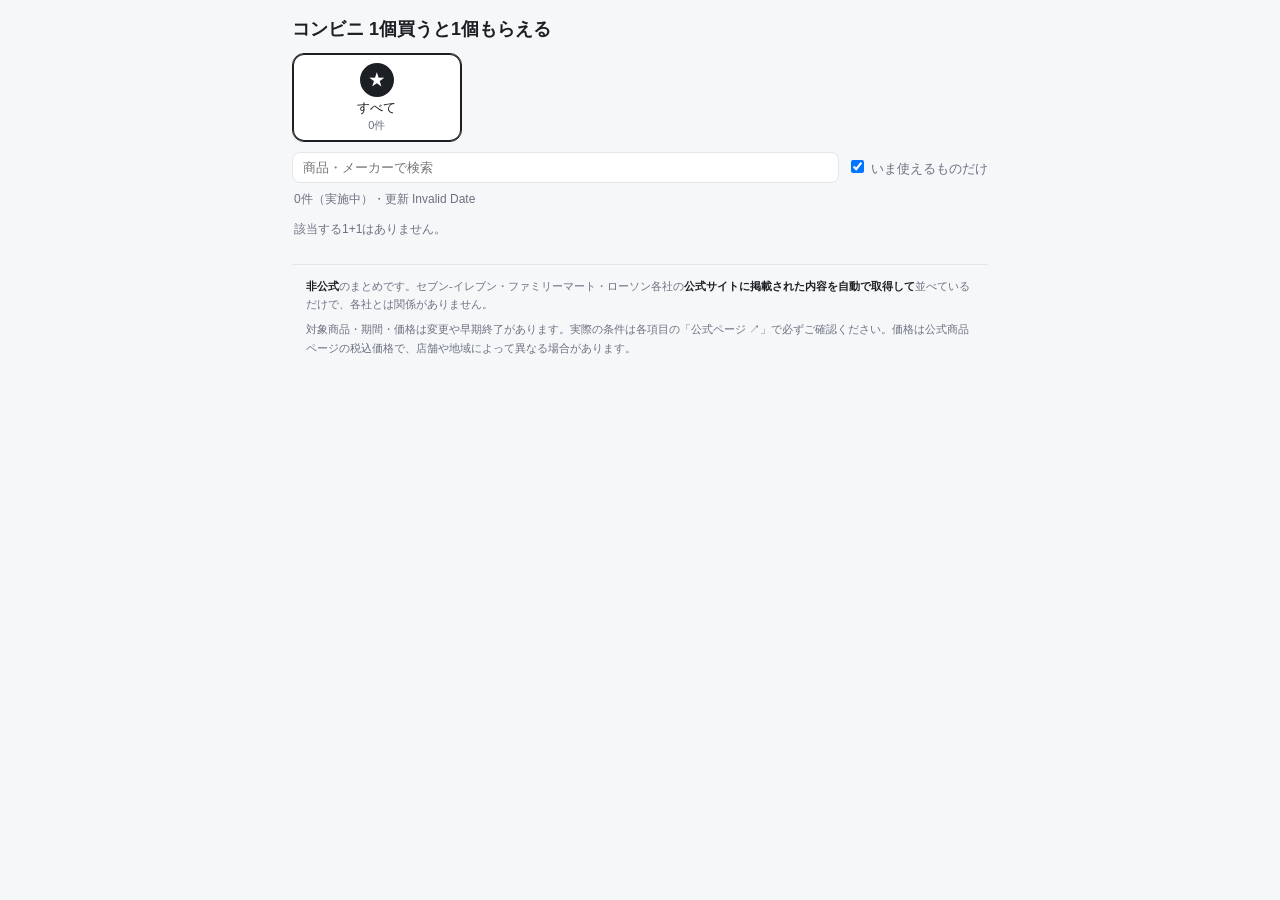
==== public/index.html @ b459a627 "Add files via upload" ====
<!doctype html>
<html lang="ja">
<head>
<meta charset="utf-8" />
<meta name="viewport" content="width=device-width, initial-scale=1" />
<title>コンビニ 1+1 まとめ｜セブン・ファミマ・ローソンの1個買うと1個もらえる</title>
<meta name="description" content="セブン-イレブン・ファミリーマート・ローソンの「1個買うと1個もらえる」対象商品と期間を1画面でまとめて確認（非公式）。" />
<meta name="theme-color" content="#1c1f23" />

<meta property="og:type" content="website" />
<meta property="og:site_name" content="コンビニ 1+1 まとめ" />
<meta property="og:locale" content="ja_JP" />
<meta property="og:title" content="コンビニ 1+1 まとめ｜今週もらえるのはこれ" />
<meta property="og:description" content="セブン・ファミマ・ローソンの「1個買うと1個もらえる」対象商品と期間を1画面で（非公式）。" />
<meta property="og:image" content="./og.png" />
<meta name="twitter:card" content="summary_large_image" />

<link rel="icon" href="./icon-192.png" />
<link rel="apple-touch-icon" href="./icon-192.png" />
<link rel="manifest" href="./manifest.webmanifest" />
<link rel="stylesheet" href="./style.css" />
</head>
<body>
<header>
  <h1>コンビニ 1個買うと1個もらえる</h1>
  <button id="refresh" type="button" class="ghost">更新</button>
</header>

<div id="alerts" class="alerts" role="alert" hidden></div>

<nav id="stores" class="stores"></nav>
<div id="sub" class="subtabs" hidden></div>

<div class="toolbar">
  <input id="q" type="search" placeholder="商品・メーカーで検索" />
  <label class="chk"><input id="only-active" type="checkbox" checked /> いま使えるものだけ</label>
</div>

<p id="status" class="status"></p>
<main id="list"></main>

<footer class="note">
  <p><b>非公式</b>のまとめです。セブン-イレブン・ファミリーマート・ローソン各社の<b>公式サイトに掲載された内容を自動で取得して</b>並べているだけで、各社とは関係がありません。</p>
  <p>対象商品・期間・価格は変更や早期終了があります。実際の条件は各項目の「公式ページ ↗」で必ずご確認ください。価格は公式商品ページの税込価格で、店舗や地域によって異なる場合があります。</p>
</footer>

<script type="module" src="./app.js"></script>
</body>
</html>
---- public/style.css ----
:root {
  --bg: #f6f7f9;
  --card: #fff;
  --line: #e3e6ea;
  --ink: #1c1f23;
  --dim: #6b7280;
  --buy: #2563eb;
  --get: #dc2626;
}
* { box-sizing: border-box; }
[hidden] { display: none !important; }
body {
  margin: 0 auto;
  max-width: 720px;
  padding: 12px 12px 48px;
  background: var(--bg);
  color: var(--ink);
  font: 14px/1.5 -apple-system, "Segoe UI", "Hiragino Sans", "Meiryo", "Malgun Gothic", sans-serif;
}
header { display: flex; align-items: center; justify-content: space-between; gap: 8px; }
h1 { font-size: 18px; margin: 4px 0 10px; }
button { font: inherit; cursor: pointer; }
.ghost { background: #fff; border: 1px solid var(--line); border-radius: 8px; padding: 6px 10px; font-size: 13px; color: var(--dim); }

.alerts { margin: 0 0 10px; display: flex; flex-direction: column; gap: 6px; }
.alert {
  margin: 0; display: grid; grid-template-columns: auto 1fr auto; gap: 8px; align-items: start;
  padding: 9px 10px; border: 1px solid #f2c98a; border-radius: 10px; background: #fff8ec;
  font-size: 12px; line-height: 1.5; color: #8a5a10;
}
.alert .icon { font-size: 14px; line-height: 1.3; }
.alert .sub { display: block; color: #a4813f; }
.alert a { color: #8a5a10; white-space: nowrap; }

/* 탭은 4칸 고정 격자 — 이름을 짧게 써 한 줄에 담고 높이를 맞춘다 */
.stores { display: grid; grid-template-columns: repeat(4, 1fr); gap: 6px; }
.store {
  display: grid; grid-template-rows: auto auto auto; justify-items: center; row-gap: 3px;
  padding: 9px 2px; border: 1px solid var(--line); border-radius: 12px; background: #fff;
}
.store .label { font-size: 12px; line-height: 1.2; white-space: nowrap; }
.store .icon {
  width: 34px; height: 34px; border-radius: 50%; color: #fff; font-weight: 700; font-size: 15px;
  display: grid; place-items: center; background: var(--dim);
}
.store[aria-selected="true"] { border-color: currentColor; box-shadow: 0 0 0 1px currentColor inset; }
.store .count { color: var(--dim); font-size: 11px; line-height: 1.2; }

.subtabs { display: flex; gap: 6px; margin-top: 8px; flex-wrap: wrap; }
.subtabs button { background: #fff; border: 1px solid var(--line); border-radius: 999px; padding: 5px 12px; font-size: 13px; color: var(--dim); }
.subtabs button[aria-selected="true"] { background: var(--ink); border-color: var(--ink); color: #fff; }

.toolbar { display: flex; gap: 8px; align-items: center; margin: 10px 0 6px; }
.toolbar input[type="search"] { flex: 1; padding: 7px 10px; font-size: 13px; border: 1px solid var(--line); border-radius: 8px; background: #fff; }
.chk { font-size: 13px; color: var(--dim); white-space: nowrap; }
.status { color: var(--dim); font-size: 12px; line-height: 1.7; margin: 4px 2px 10px; }

.group { margin: 0 0 18px; }
.group h2 { font-size: 14px; margin: 0 0 6px; display: flex; align-items: center; gap: 6px; }
.group h2 a { color: var(--dim); font-size: 12px; font-weight: 400; }
.group .err { color: #b91c1c; font-size: 12px; }

.card { background: var(--card); border: 1px solid var(--line); border-radius: 12px; padding: 10px; margin-bottom: 8px; }
.card .head { display: flex; gap: 6px; flex-wrap: wrap; align-items: center; margin-bottom: 8px; }
.badge { font-size: 11px; padding: 2px 7px; border-radius: 999px; background: #eef2f7; color: var(--dim); }
.badge.live { background: #e7f6ec; color: #157347; }
.badge.done { background: #f1f1f1; color: #8b8f95; }
.card .title { font-size: 12px; line-height: 1.6; color: var(--dim); flex: 1 1 100%; }

.flow { display: flex; flex-direction: column; gap: 0; }
.side { border-left: 3px solid var(--line); padding: 6px 0 6px 8px; }
.side.buy { border-left-color: var(--buy); }
.side.get { border-left-color: var(--get); background: #fffafa; }
.side .tag { margin: 0 0 6px; font-size: 12px; font-weight: 700; display: flex; align-items: baseline; gap: 6px; }
.side.buy .tag { color: var(--buy); }
.side.get .tag { color: var(--get); }
.side .tag .n { font-weight: 400; font-size: 11px; color: var(--dim); }
.join { margin: 6px 0; padding-left: 8px; font-size: 11px; color: var(--dim); display: flex; align-items: center; gap: 6px; }
.join::before { content: "↓"; font-size: 14px; color: var(--ink); }

.rows { list-style: none; margin: 0; padding: 0; display: flex; flex-direction: column; gap: 10px; }
/* 폰에서도 상품이 보이도록 사진을 크게 잡고, 글은 사진 옆 한 줄에 맞춰 왼쪽을 고른다 */
.row { display: grid; grid-template-columns: 96px 1fr; gap: 10px; align-items: start; }
.row img, .row .noimg { width: 96px; height: 74px; object-fit: contain; background: #fafafa; border-radius: 8px; }
.row-body { min-width: 0; display: flex; flex-direction: column; gap: 2px; }
.row-body p { margin: 0; }
.row-body .name { font-size: 13px; line-height: 1.45; font-weight: 500; overflow-wrap: anywhere; }
.row-body .maker { font-size: 11px; line-height: 1.3; color: var(--dim); }
.row-body .volume, .row-body .note { font-size: 11px; line-height: 1.45; color: var(--dim); }

.row-body .price { margin-top: 2px; font-size: 12px; font-weight: 700; color: #157347; }
.row-body .price a { color: inherit; text-decoration: none; border-bottom: 1px dotted currentColor; }
.row-body .price.hint { font-weight: 500; color: #8a8f98; }
/* 이름이 완전히 같지 않은 상품에서 읽은 값 — 어디서 왔는지 같이 보여 준다 */
.row-body .price .from { display: block; font-size: 10px; font-weight: 400; color: var(--dim); }

@media (min-width: 560px) {
  .row { grid-template-columns: 120px 1fr; gap: 12px; }
  .row img, .row .noimg { width: 120px; height: 92px; }
  .store .label { font-size: 13px; }
}

footer.note { margin: 24px 0 40px; padding: 12px 14px; border-top: 1px solid var(--line); color: var(--dim); font-size: 11px; line-height: 1.7; }
footer.note p { margin: 0 0 6px; }
footer.note b { color: var(--ink); }
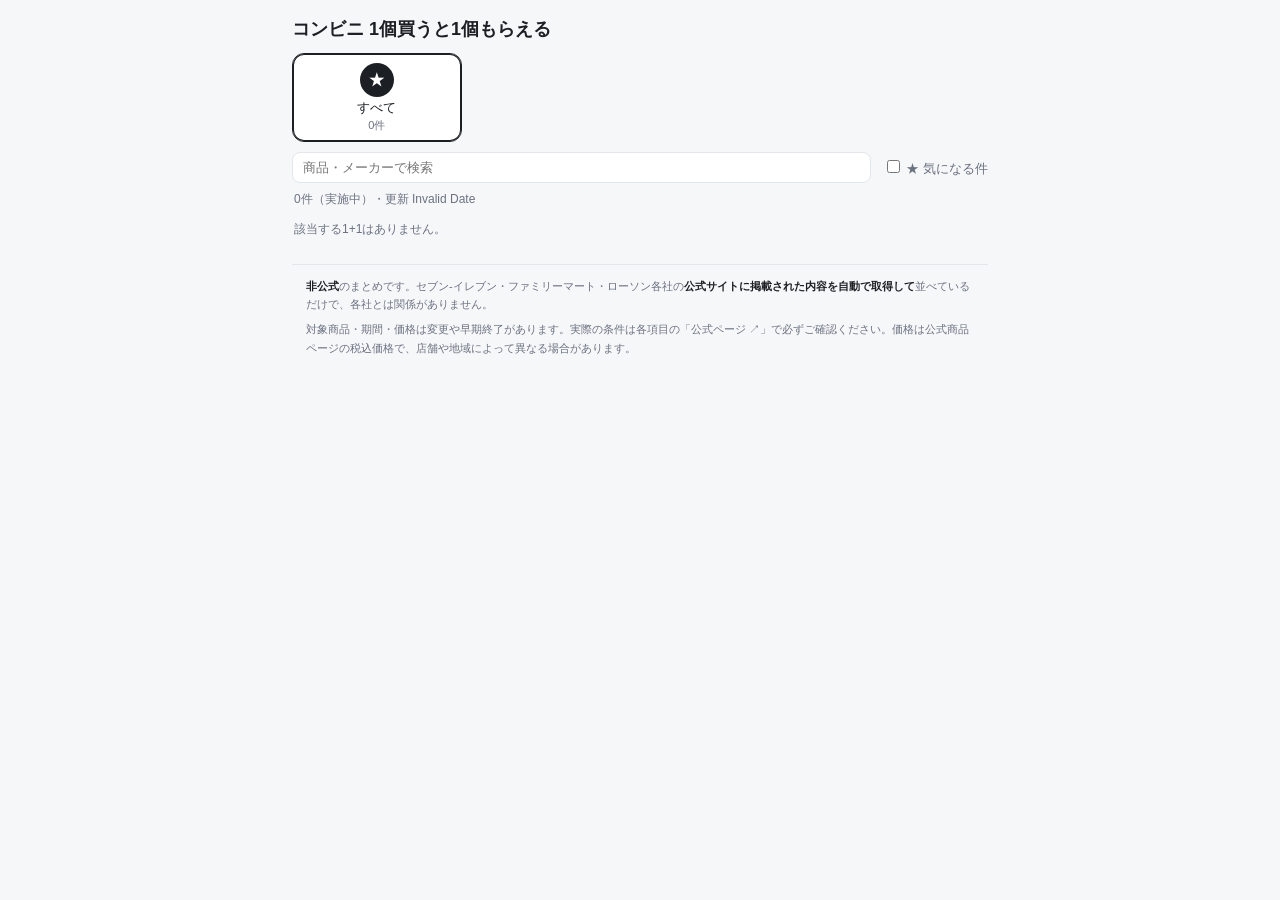
==== commit b841c7df: "Add files via upload" ====
--- a/public/index.html
+++ b/public/index.html
@@ -33,7 +33,8 @@
 
 <div class="toolbar">
   <input id="q" type="search" placeholder="商品・メーカーで検索" />
-  <label class="chk"><input id="only-active" type="checkbox" checked /> いま使えるものだけ</label>
+  <label class="chk" id="active-chk" hidden><input id="only-active" type="checkbox" checked /> いま使えるものだけ</label>
+  <label class="chk fav"><input id="only-fav" type="checkbox" /> ★ 気になる件 <span id="fav-count" class="count"></span></label>
 </div>
 
 <p id="status" class="status"></p>
--- a/public/style.css
+++ b/public/style.css
@@ -50,9 +50,10 @@
 .subtabs button { background: #fff; border: 1px solid var(--line); border-radius: 999px; padding: 5px 12px; font-size: 13px; color: var(--dim); }
 .subtabs button[aria-selected="true"] { background: var(--ink); border-color: var(--ink); color: #fff; }
 
-.toolbar { display: flex; gap: 8px; align-items: center; margin: 10px 0 6px; }
+.toolbar { display: flex; flex-wrap: wrap; gap: 8px 12px; align-items: center; margin: 10px 0 6px; }
 .toolbar input[type="search"] { flex: 1; padding: 7px 10px; font-size: 13px; border: 1px solid var(--line); border-radius: 8px; background: #fff; }
 .chk { font-size: 13px; color: var(--dim); white-space: nowrap; }
+.chk.fav .count { color: #f0a500; font-weight: 700; }
 .status { color: var(--dim); font-size: 12px; line-height: 1.7; margin: 4px 2px 10px; }
 
 .group { margin: 0 0 18px; }
@@ -66,6 +67,9 @@
 .badge.live { background: #e7f6ec; color: #157347; }
 .badge.done { background: #f1f1f1; color: #8b8f95; }
 .card .title { font-size: 12px; line-height: 1.6; color: var(--dim); flex: 1 1 100%; }
+/* 배지 줄 오른쪽 끝에 두고, 손가락으로 눌러도 빗나가지 않게 넉넉히 잡는다 */
+.card .head .fav { margin-left: auto; background: none; border: 0; padding: 0 2px; min-width: 32px; min-height: 28px; font-size: 19px; line-height: 1; color: #d5dae0; cursor: pointer; }
+.card .head .fav[aria-pressed="true"], .card .head .fav:hover { color: #f0a500; }
 
 .flow { display: flex; flex-direction: column; gap: 0; }
 .side { border-left: 3px solid var(--line); padding: 6px 0 6px 8px; }
@@ -94,6 +98,7 @@
 /* 이름이 완전히 같지 않은 상품에서 읽은 값 — 어디서 왔는지 같이 보여 준다 */
 .row-body .price .from { display: block; font-size: 10px; font-weight: 400; color: var(--dim); }
 
+
 @media (min-width: 560px) {
   .row { grid-template-columns: 120px 1fr; gap: 12px; }
   .row img, .row .noimg { width: 120px; height: 92px; }
